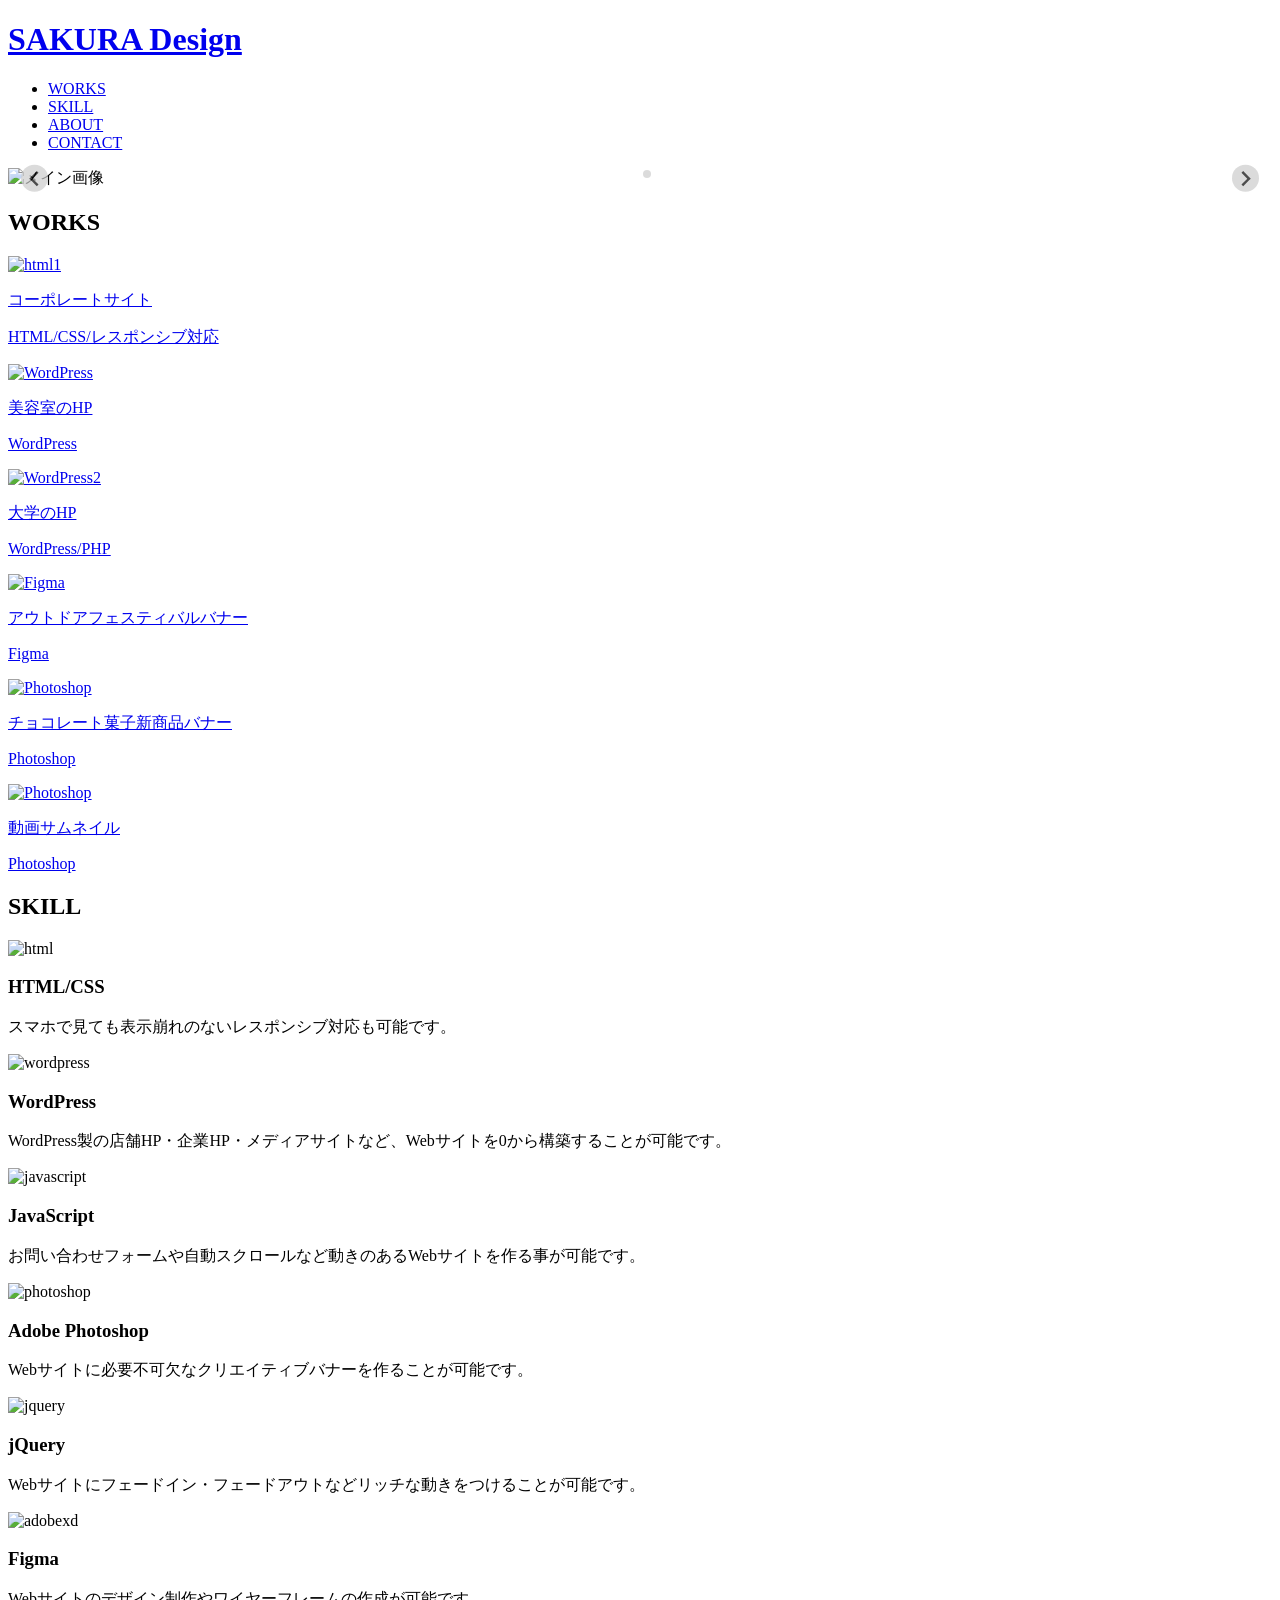
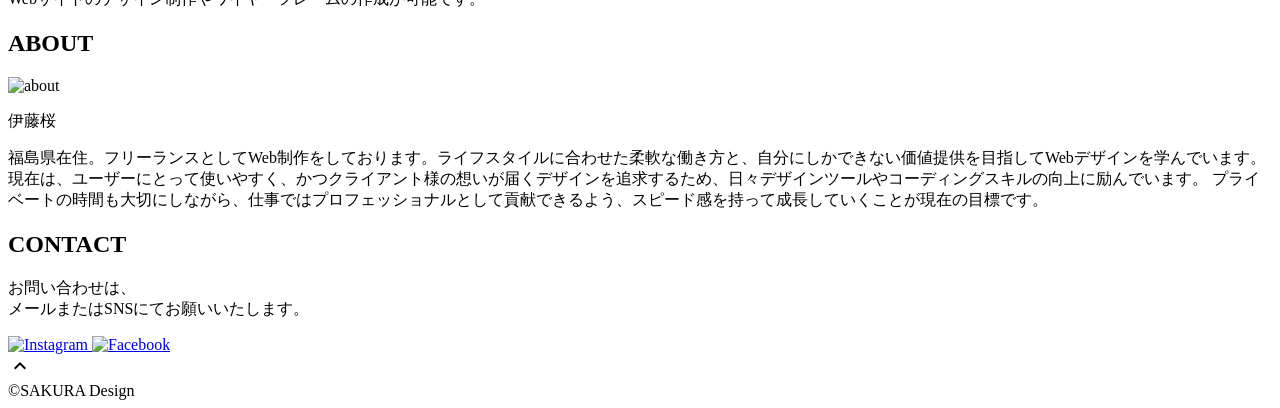
==== index.html @ 7dfc87fe "Add files via upload" ====
<!DOCTYPE html>
<html>
<head>
  <meta charset="utf-8">
  <meta name="viewport" content="width=device-width, initial-scale=1.0, maximum-scale=1.0, minimum-scale=1.0">
  <title>SAKURA ポートフォリオ</title>
  <link rel="preconnect" href="https://fonts.gstatic.com">
  <link href="https://fonts.googleapis.com/css2?family=Montserrat:wght@400;700&display=swap" rel="stylesheet">
  <link href="https://fonts.googleapis.com/css?family=Material+Icons+Outlined" rel="stylesheet">
  <link href="css/ress.css" media="all" rel="stylesheet" type="text/css" />
  <link href="css/style.css" media="all" rel="stylesheet" type="text/css" />
  <link href="
https://cdn.jsdelivr.net/npm/@splidejs/splide@4.1.4/dist/css/splide.min.css
" rel="stylesheet">

</head>

<body>
  <div class="wrapper">
    <!-- header -->
    <header class="header ">
      <div class="container">
        <h1 class="header-logo">
          <a href="#">SAKURA Design</a>
        </h1>
        <nav class="gnav">
          <ul class="gnav-list">
            <li class="gnav-item"><a href="#works">WORKS</a></li>
            <li class="gnav-item"><a href="#skill">SKILL</a></li>
            <li class="gnav-item"><a href="#about">ABOUT</a></li>
            <li class="gnav-item"><a href="#contact">CONTACT</a></li>
          </ul>
        </nav>
      </div>
    </header>
    <!-- /header -->

    <main class="content">

      <!-- mv -->
      <section class="splide" aria-label="基本構造の例">
  <div class="splide__track">
    <ul class="splide__list">
      <li class="splide__slide"><img src="img/Portfolio mv1.png" alt="メイン画像"></li>
      <li class="splide__slide"><img src="img/Portfolio mv2.png" alt="メイン画像"></li>
    </ul>
  </div>
</section>
      <!-- /mv -->

      <!-- works -->
      <section class="works section" id="works">
        <div class="container">
          <h2 class="title">WORKS</h2>
          <div class="works-list">
            <a class="works-item" href="works-1.html">
              <div class="works-img"><img src="img/works/html1.png" alt="html1" /></div>
              <p class="works-name">コーポレートサイト</p>
              <p class="works-info">HTML/CSS/レスポンシブ対応</p>
            </a>
            <a class="works-item" href="works-2.html">
              <div class="works-img"><img src="img/works/wordpress1.png" alt="WordPress" /></div>
              <p class="works-name">美容室のHP</p>
              <p class="works-info">WordPress</p>
            </a>
            <a class="works-item" href="works-3.html">
              <div class="works-img"><img src="img/works/wordpress2.png" alt="WordPress2" /></div>
              <p class="works-name">大学のHP</p>
              <p class="works-info">WordPress/PHP</p>
            </a>
            <a class="works-item" href="works-4.html">
              <div class="works-img"><img src="img/works/figma.png" alt="Figma" /></div>
              <p class="works-name">アウトドアフェスティバルバナー</p>
              <p class="works-info">Figma</p>
            </a>
            <a class="works-item" href="works-5.html">
              <div class="works-img"><img src="img/works/photoshop2.png" alt="Photoshop" /></div>
              <p class="works-name">チョコレート菓子新商品バナー</p>
              <p class="works-info">Photoshop</p>
            </a>
            <a class="works-item" href="works-6.html">
              <div class="works-img"><img src="img/works/photoshop.png" alt="Photoshop" /></div>
              <p class="works-name">動画サムネイル</p>
              <p class="works-info">Photoshop</p>
            </a>
          </div>
        </div>
      </section>
      <!-- /works -->

      <!-- skill -->
      <section class="skill section" id="skill">
        <div class="container">
          <h2 class="title">SKILL</h2>
          <div class="skill-list">
            <div class="skill-item">
              <p class="skill-img"><img src="img/skills/html.png" alt="html"></p>
              <div class="skill-body">
                <h3 class="skill-name">HTML/CSS</h3>
                <p class="skill-text">
                  スマホで見ても表示崩れのないレスポンシブ対応も可能です。</p>
              </div>
            </div>
            <div class="skill-item">
              <p class="skill-img"><img src="img/skills/wordpress.png" alt="wordpress"></p>
              <div class="skill-body">
                <h3 class="skill-name">WordPress</h3>
                <p class="skill-text">
                  WordPress製の店舗HP・企業HP・メディアサイトなど、Webサイトを0から構築することが可能です。</p>
              </div>
            </div>
            <div class="skill-item">
              <p class="skill-img"><img src="img/skills/js.png" alt="javascript"></p>
              <div class="skill-body">
                <h3 class="skill-name">JavaScript</h3>
                <p class="skill-text">
                  お問い合わせフォームや自動スクロールなど動きのあるWebサイトを作る事が可能です。</p>
              </div>
            </div>
            <div class="skill-item">
              <p class="skill-img"><img src="img/skills/photoshop.png" alt="photoshop"></p>
              <div class="skill-body">
                <h3 class="skill-name">Adobe Photoshop</h3>
                <p class="skill-text">
                  Webサイトに必要不可欠なクリエイティブバナーを作ることが可能です。</p>
              </div>
            </div>
            <div class="skill-item">
              <p class="skill-img"><img src="img/skills/jquery.png" alt="jquery"></p>
              <div class="skill-body">
                <h3 class="skill-name">jQuery</h3>
                <p class="skill-text">
                  Webサイトにフェードイン・フェードアウトなどリッチな動きをつけることが可能です。</p>
              </div>
            </div>
            <div class="skill-item">
              <p class="skill-img"><img src="img/skills/xd.png" alt="adobexd"></p>
              <div class="skill-body">
                <h3 class="skill-name">Figma</h3>
                <p class="skill-text">
                  Webサイトのデザイン制作やワイヤーフレームの作成が可能です。</p>
              </div>
            </div>
          </div>
        </div>
      </section>
      <!-- /skill -->

      <!-- about -->
      <section class="about section" id="about">
        <div class="container">
          <h2 class="title">ABOUT</h2>
          <div class="profile">
            <p class="profile-img">
              <img src="img/about.png" alt="about">
            </p>
            <div class="profile-body">
              <p>
                伊藤桜
              </p>
              <p>
                福島県在住。フリーランスとしてWeb制作をしております。ライフスタイルに合わせた柔軟な働き方と、自分にしかできない価値提供を目指してWebデザインを学んでいます。

現在は、ユーザーにとって使いやすく、かつクライアント様の想いが届くデザインを追求するため、日々デザインツールやコーディングスキルの向上に励んでいます。

プライベートの時間も大切にしながら、仕事ではプロフェッショナルとして貢献できるよう、スピード感を持って成長していくことが現在の目標です。
              </p>
              
            </div>
          </div>
        </div>
      </section>
      <!-- /about -->

      <!-- contact -->
      <section class="contact section" id="contact">
        <div class="container">
          <h2 class="title">CONTACT</h2>
          <p class="lead">
            お問い合わせは、<br class="sp-only">メールまたはSNSにてお願いいたします。
          </p>
          <div class="contact-list">
            <a href="http://instagram.com/" target="_blank">
              <img src="img/icon_instagram.gif" alt="Instagram">
            </a>
            <a href="http://facebook.com/" target="_blank">
              <img src="img/icon_facebook.gif" alt="Facebook">
            </a>
          </div>
        </div>
      </section>
      <!-- /contact -->
      <div class="page-top" id="js-page-top">
        <span class="material-icons-outlined">expand_less</span>
      </div>
    </main>

    <!-- footer -->
    <footer class="footer">
      <div class="copyright">&copy;SAKURA Design</div>
    </footer>
    <!-- /footer -->

  </div>
  <script type='text/javascript' src="js/script.js"></script>
  <script src="https://ajax.googleapis.com/ajax/libs/jquery/3.6.0/jquery.min.js"></script>
  <script src="
https://cdn.jsdelivr.net/npm/@splidejs/splide@4.1.4/dist/js/splide.min.js
"></script>
<script>
  var splide = new Splide('.splide', {
    type: 'loop',
    autoplay: true,
    interval: 10000,
    perPage: 1,
    pauseOnHover: false,
  });
  splide.mount();
</script> 
</body>
</html>
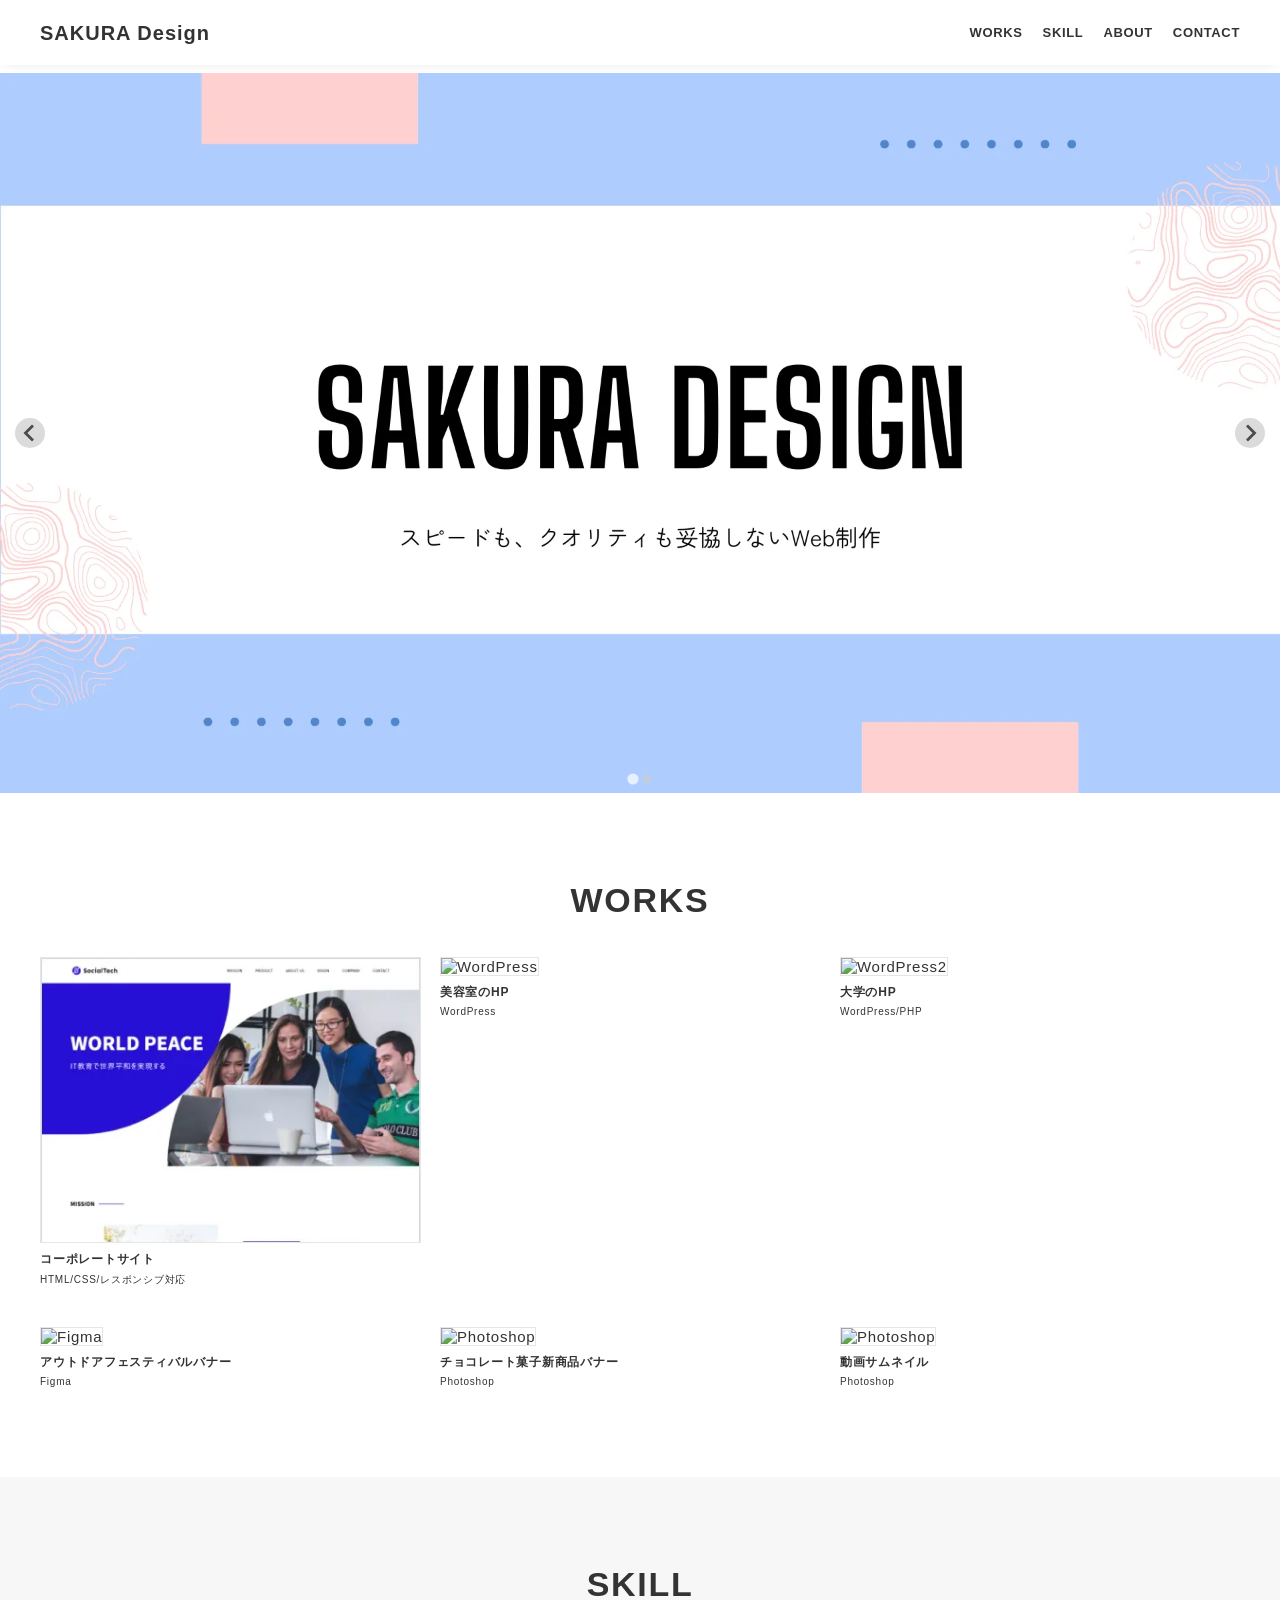
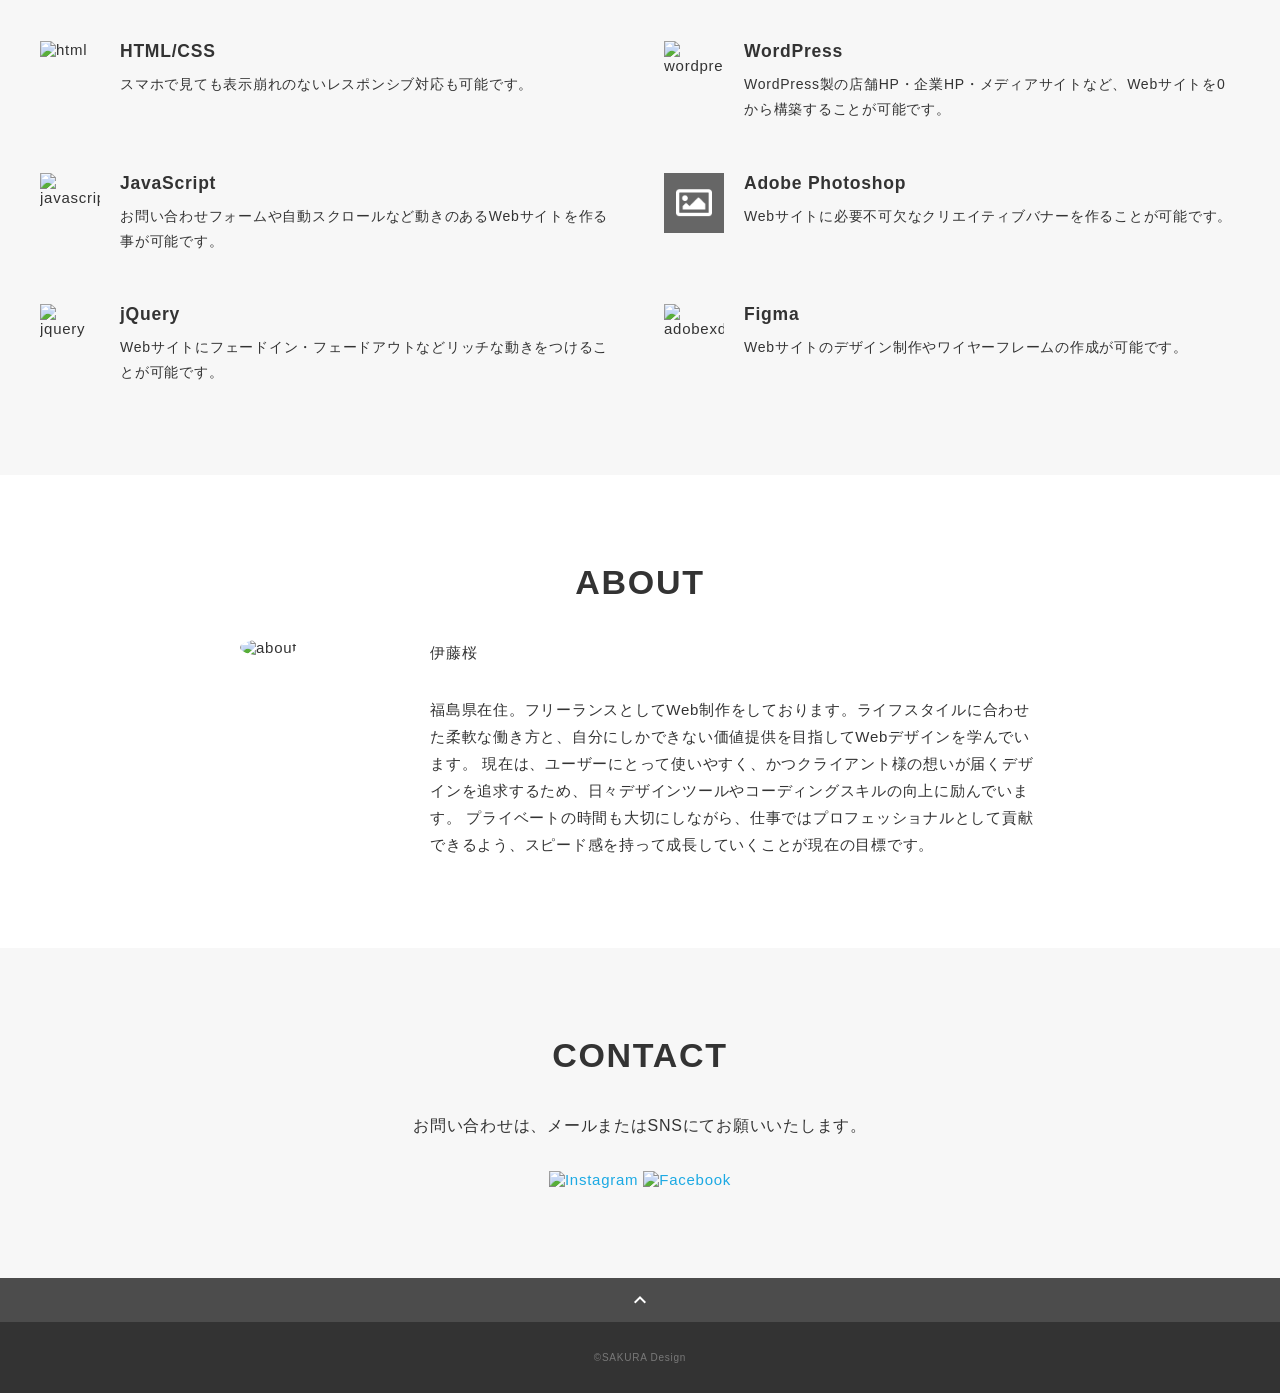
==== commit fe38ce63: "Add files via upload" ====
--- a/index.html
+++ b/index.html
@@ -41,8 +41,8 @@
       <section class="splide" aria-label="基本構造の例">
   <div class="splide__track">
     <ul class="splide__list">
-      <li class="splide__slide"><img src="img/Portfolio mv1.png" alt="メイン画像"></li>
-      <li class="splide__slide"><img src="img/Portfolio mv2.png" alt="メイン画像"></li>
+      <li class="splide__slide"><img src="img/Portfolio mv1.webp" alt="メイン画像"></li>
+      <li class="splide__slide"><img src="img/Portfolio mv2.webp" alt="メイン画像"></li>
     </ul>
   </div>
 </section>
@@ -54,12 +54,12 @@
           <h2 class="title">WORKS</h2>
           <div class="works-list">
             <a class="works-item" href="works-1.html">
-              <div class="works-img"><img src="img/works/html1.png" alt="html1" /></div>
+              <div class="works-img"><img src="img/works/html1.webp" alt="html1" /></div>
               <p class="works-name">コーポレートサイト</p>
               <p class="works-info">HTML/CSS/レスポンシブ対応</p>
             </a>
             <a class="works-item" href="works-2.html">
-              <div class="works-img"><img src="img/works/wordpress1.png" alt="WordPress" /></div>
+              <div class="works-img"><img src="img/works/wordpress1." alt="WordPress" /></div>
               <p class="works-name">美容室のHP</p>
               <p class="works-info">WordPress</p>
             </a>
--- a/css/ress.css
+++ b/css/ress.css
@@ -0,0 +1,283 @@
+/*!
+ * ress.css • v3.0.1
+ * MIT License
+ * github.com/filipelinhares/ress
+ */
+
+/* # =================================================================
+   # Global selectors
+   # ================================================================= */
+
+html {
+  box-sizing: border-box;
+  word-break: normal;
+  -moz-tab-size: 4;
+  tab-size: 4;
+
+  -webkit-text-size-adjust: 100%; /* Prevent adjustments of font size after orientation changes in iOS */
+}
+
+*,
+::before,
+::after {
+  box-sizing: inherit;
+  background-repeat: no-repeat; /* Set `background-repeat: no-repeat` to all elements and pseudo elements */
+}
+
+::before,
+::after {
+  vertical-align: inherit;
+  text-decoration: inherit; /* Inherit text-decoration and vertical align to ::before and ::after pseudo elements */
+}
+
+* {
+  margin: 0;
+  padding: 0; /* Reset `padding` and `margin` of all elements */
+}
+
+/* # =================================================================
+   # General elements
+   # ================================================================= */
+
+hr {
+  overflow: visible; /* Show the overflow in Edge and IE */
+  height: 0; /* Add the correct box sizing in Firefox */
+}
+
+details,
+main {
+  display: block; /* Render the `main` element consistently in IE. */
+}
+
+summary {
+  display: list-item; /* Add the correct display in all browsers */
+}
+
+small {
+  font-size: 80%; /* Set font-size to 80% in `small` elements */
+}
+
+[hidden] {
+  display: none; /* Add the correct display in IE */
+}
+
+abbr[title] {
+  /* Add the correct text decoration in Chrome, Edge, IE, Opera, and Safari */
+  text-decoration: underline;
+  text-decoration: underline dotted;
+  border-bottom: none; /* Remove the bottom border in Chrome 57 */
+}
+
+a {
+  background-color: transparent; /* Remove the gray background on active links in IE 10 */
+}
+
+a:active,
+a:hover {
+  outline-width: 0; /* Remove the outline when hovering in all browsers */
+}
+
+code,
+kbd,
+pre,
+samp {
+  font-family: monospace, monospace; /* Specify the font family of code elements */
+}
+
+pre {
+  font-size: 1em; /* Correct the odd `em` font sizing in all browsers */
+}
+
+b,
+strong {
+  font-weight: bolder; /* Add the correct font weight in Chrome, Edge, and Safari */
+}
+
+/* https://gist.github.com/unruthless/413930 */
+sub,
+sup {
+  position: relative;
+  font-size: 75%;
+  line-height: 0;
+  vertical-align: baseline;
+}
+
+sub {
+  bottom: -.25em;
+}
+
+sup {
+  top: -.5em;
+}
+
+/* # =================================================================
+   # Forms
+   # ================================================================= */
+
+input {
+  border-radius: 0;
+}
+
+/* Replace pointer cursor in disabled elements */
+[disabled] {
+  cursor: default;
+}
+
+[type="number"]::-webkit-container-spin-button,
+[type="number"]::-webkit-outer-spin-button {
+  height: auto; /* Correct the cursor style of increment and decrement buttons in Chrome */
+}
+
+[type="search"] {
+  outline-offset: -2px; /* Correct the outline style in Safari */
+
+  -webkit-appearance: textfield; /* Correct the odd appearance in Chrome and Safari */
+}
+
+[type="search"]::-webkit-search-decoration {
+  -webkit-appearance: none; /* Remove the container padding in Chrome and Safari on macOS */
+}
+
+textarea {
+  overflow: auto; /* Internet Explorer 11+ */
+  resize: vertical; /* Specify textarea resizability */
+}
+
+button,
+input,
+optgroup,
+select,
+textarea {
+  font: inherit; /* Specify font inheritance of form elements */
+}
+
+optgroup {
+  font-weight: bold; /* Restore the font weight unset by the previous rule */
+}
+
+button {
+  overflow: visible; /* Address `overflow` set to `hidden` in IE 8/9/10/11 */
+}
+
+button,
+select {
+  text-transform: none; /* Firefox 40+, Internet Explorer 11- */
+}
+
+/* Apply cursor pointer to button elements */
+button,
+[type="button"],
+[type="reset"],
+[type="submit"],
+[role="button"] {
+  cursor: pointer;
+  color: inherit;
+}
+
+/* Remove container padding and border in Firefox 4+ */
+button::-moz-focus-container,
+[type="button"]::-moz-focus-container,
+[type="reset"]::-moz-focus-container,
+[type="submit"]::-moz-focus-container {
+  padding: 0;
+  border-style: none;
+}
+
+/* Replace focus style removed in the border reset above */
+button:-moz-focusring,
+[type="button"]::-moz-focus-container,
+[type="reset"]::-moz-focus-container,
+[type="submit"]::-moz-focus-container {
+  outline: 1px dotted ButtonText;
+}
+
+button,
+html [type="button"],
+/* Prevent a WebKit bug where (2) destroys native `audio` and `video`controls in Android 4 */
+[type="reset"],
+[type="submit"] {
+  -webkit-appearance: button; /* Correct the inability to style clickable types in iOS */
+}
+
+/* Remove the default button styling in all browsers */
+button,
+input,
+select,
+textarea {
+  border-style: none;
+  background-color: transparent;
+}
+
+/* Style select like a standard input */
+select {
+  -webkit-appearance: none; /* Chrome 41+ */
+  -moz-appearance: none; /* Firefox 36+ */
+}
+
+select::-ms-expand {
+  display: none; /* Internet Explorer 11+ */
+}
+
+select::-ms-value {
+  color: currentColor; /* Internet Explorer 11+ */
+}
+
+legend {
+  display: table; /* Correct the text wrapping in Edge and IE */
+  max-width: 100%; /* Correct the text wrapping in Edge and IE */
+  max-width: 100%; /* Correct the text wrapping in Edge 18- and IE */
+  white-space: normal; /* Correct the text wrapping in Edge and IE */
+  color: inherit; /* Correct the color inheritance from `fieldset` elements in IE */
+  border: 0; /* Correct `color` not being inherited in IE 8/9/10/11 */
+}
+
+::-webkit-file-upload-button {
+  font: inherit; /* Change font properties to `inherit` in Chrome and Safari */
+  color: inherit;
+  /* Correct the inability to style clickable types in iOS and Safari */
+
+  -webkit-appearance: button;
+}
+
+/* # =================================================================
+   # Specify media element style
+   # ================================================================= */
+
+img {
+  border-style: none; /* Remove border when inside `a` element in IE 8/9/10 */
+}
+
+/* Add the correct vertical alignment in Chrome, Firefox, and Opera */
+progress {
+  vertical-align: baseline;
+}
+
+/* # =================================================================
+   # Accessibility
+   # ================================================================= */
+
+/* Hide content from screens but not screenreaders */
+@media screen {
+  [hidden~="screen"] {
+    display: inherit;
+  }
+  [hidden~="screen"]:not(:active):not(:focus):not(:target) {
+    position: absolute !important;
+    clip: rect(0 0 0 0) !important;
+  }
+}
+
+/* Specify the progress cursor of updating elements */
+[aria-busy="true"] {
+  cursor: progress;
+}
+
+/* Specify the pointer cursor of trigger elements */
+[aria-controls] {
+  cursor: pointer;
+}
+
+/* Specify the unstyled cursor of disabled, not-editable, or otherwise inoperable elements */
+[aria-disabled] {
+  cursor: default;
+}
--- a/css/style.css
+++ b/css/style.css
@@ -0,0 +1,528 @@
+body {
+  font-family: "Montserrat","Helvetica Neue",Arial,"Hiragino Kaku Gothic ProN","Hiragino Sans",Meiryo,sans-serif;
+  font-size: 15px;
+  letter-spacing: .05em;
+  color: #333;
+}
+
+a {
+  transition: opacity .3s;
+  text-decoration: none;
+  color: #1ca9e3;
+}
+
+img {
+  max-width: 100%;
+  height: auto;
+  vertical-align: bottom;
+  border-style: none;
+}
+
+
+
+.pc-only {
+  display: block;
+}
+
+.sp-only {
+  display: none;
+}
+
+/*--------------------------------
+ レイアウト
+---------------------------------*/
+.wrapper {
+  padding-top: 73px;
+}
+
+.section {
+  padding: 90px 0;
+}
+
+.section:nth-of-type(odd) {
+  background-color: #f7f7f7;
+}
+
+.container {
+  max-width: 1340px;
+  margin: 0 auto;
+  padding: 0 40px;
+}
+
+/*--------------------------------
+ 見出し
+---------------------------------*/
+.title {
+  font-size: 34px;
+  font-weight: bold;
+  line-height: 1;
+  margin-bottom: 40px;
+  text-align: center;
+  letter-spacing: .05em;
+  color: #333;
+}
+
+.lead {
+  font-size: 16px;
+  line-height: 1.8;
+  margin-bottom: 30px;
+}
+
+/*--------------------------------
+ヘッダー
+---------------------------------*/
+.header {
+  position: fixed;
+  top: 0;
+  z-index: 1;
+  width: 100%;
+  background-color: #fff;
+  box-shadow: 0 5px 10px -6px rgba(0,0,0,.1);
+}
+
+.header .container {
+  display: flex;
+  align-items: center;
+  justify-content: space-between;
+  padding: 20px 40px;
+}
+
+.header-logo {
+  font-size: 20px;
+  font-weight: bold;
+  line-height: 1.2;
+  margin-right: 20px;
+  letter-spacing: .05em;
+}
+
+.header-logo a {
+  color: #333;
+}
+
+.gnav-list {
+  display: flex;
+  justify-content: space-between;
+  list-style: none;
+}
+
+.gnav-item:not(:last-child) {
+  margin-right: 20px;
+}
+
+.gnav-item a {
+  position: relative;
+  font-size: 13px;
+  font-weight: bold;
+  display: inline-block;
+  padding: 5px 0;
+  transition: .3s;
+  letter-spacing: .05em;
+  color: #333;
+}
+.gnav-item a:after {
+  position: absolute;
+  bottom: 0;
+  left: 50%;
+  width: 0;
+  height: 3px;
+  content: "";
+  transition: .3s;
+  -webkit-transform: translateX(-50%);
+  transform: translateX(-50%);
+  background-color: #333;
+}
+
+.gnav-item a:hover:after {
+  width: 100%;
+}
+
+/*--------------------------------
+ メインビジュアル
+---------------------------------*/
+.splide__slide img {
+  width: 100%;
+}
+
+/*--------------------------------
+ Works
+---------------------------------*/
+.works-list {
+  display: flex;
+  flex-wrap: wrap;
+  margin-bottom: -40px;
+}
+
+.works-item {
+  width: 31.74603%;
+  margin-right: 1.58730%;
+  margin-bottom: 40px;
+  color: #333;
+}
+
+.works-item:hover {
+  opacity: .9;
+}
+
+.works-item:nth-of-type(3n) {
+  margin-right: 0;
+}
+
+.works-img img {
+  border: 1px solid #e6e6e6;
+}
+
+.works-name {
+  font-size: 12px;
+  font-weight: bold;
+  margin-top: 8px;
+}
+
+.works-info {
+  font-size: 10px;
+  margin-top: 5px;
+}
+
+/*--------------------------------
+ Skill
+---------------------------------*/
+.skill-list {
+  display: flex;
+  flex-wrap: wrap;
+  justify-content: space-between;
+  margin-bottom: -50px;
+}
+
+.skill-item {
+  display: flex;
+  align-items: flex-start;
+  justify-content: space-between;
+  width: 48%;
+  margin-bottom: 50px;
+}
+
+.skill-img {
+  width: 60px;
+  height: auto;
+  margin-right: 20px;
+}
+
+.skill-body {
+  flex: 1;
+}
+
+.skill-name {
+  margin-bottom: 10px;
+}
+
+.skill-text {
+  font-size: 14px;
+  line-height: 1.8;
+}
+
+/*--------------------------------
+ About
+---------------------------------*/
+.profile {
+  display: flex;
+  flex-wrap: wrap;
+  max-width: 800px;
+  margin: 0 auto;
+}
+.profile-img {
+  width: 20%;
+  margin-right: 30px;
+  border-radius: 50%;
+}
+.profile-img img {
+  border-radius: 50%;
+}
+.profile-body {
+  flex: 1;
+}
+
+.profile-body p {
+  font-size: 15px;
+  line-height: 1.8;
+}
+
+.profile-body p:not(:last-child) {
+  margin-bottom: 30px;
+}
+
+/*--------------------------------
+ Contact
+---------------------------------*/
+.contact {
+  text-align: center;
+}
+
+.contact-item:not(:last-child) {
+  margin-right: 10px;
+}
+
+.contact-text {
+  margin-top: 10px;
+}
+/*--------------------------------
+ ページトップ
+---------------------------------*/
+.page-top {
+  font-weight: bold;
+  padding: 10px;
+  cursor: pointer;
+  text-align: center;
+  background-color: #4c4c4c;
+}
+
+.page-top .material-icons-outlined {
+  vertical-align: bottom;
+  color: #fff;
+}
+
+/*--------------------------------
+ フッター
+---------------------------------*/
+.footer {
+  padding: 30px;
+  background-color: #333;
+}
+
+.copyright {
+  font-size: 10px;
+  text-align: center;
+  color: #797979;
+}
+
+/*--------------------------------
+ 下層：Worksページ
+---------------------------------*/
+.article {
+  padding: 80px 0;
+}
+
+.article-container {
+  max-width: 1040px;
+  margin: 0 auto;
+  padding: 0 20px;
+}
+
+.article-title {
+  margin-bottom: 30px;
+  text-align: center;
+}
+
+.article-body {
+  max-width: 720px;
+  margin: 0 auto;
+  margin-bottom: 80px;
+}
+
+.article-body h3 {
+  position: relative;
+  font-size: 18px;
+  margin-bottom: 5px;
+  padding-left: 1em;
+}
+
+.article-body img {
+  width: 100%;
+  height: auto;
+}
+
+.article-body h3:not(:first-child) {
+  margin-top: 50px;
+}
+
+.article-body h3::before {
+  position: absolute;
+  top: 0;
+  left: 0;
+  width: 4px;
+  height: 100%;
+  content: "";
+  border-radius: 3px;
+  background-color: #333;
+}
+
+.article-body p {
+  font-size: 15px;
+  line-height: 1.8;
+  margin-bottom: 30px;
+}
+
+.home-link {
+  text-align: center;
+}
+
+/*media Queries 767
+----------------------------------------------------*/
+@media screen and (max-width: 767px) {
+  body {
+    font-size: 14px;
+  }
+
+  .pc-only {
+    display: none;
+  }
+
+  .sp-only {
+    display: block;
+  }
+
+  /* 見出し */
+  .title {
+    font-size: 26px;
+    margin-bottom: 20px;
+  }
+
+  .lead {
+    font-size: 14px;
+    line-height: 1.7;
+    margin-bottom: 20px;
+  }
+
+  /* レイアウト */
+  .wrapper {
+    padding-top: 57px;
+  }
+
+  .section {
+    padding: 60px 0;
+  }
+
+  .container {
+    padding: 0 20px;
+  }
+
+  /* ヘッダー */
+  .header .container {
+    padding: 15px;
+  }
+
+  .header-logo {
+    font-size: 15px;
+    margin-right: 15px;
+  }
+
+  .gnav-item:not(:last-child) {
+    margin-right: 10px;
+  }
+
+  .gnav-item a {
+    font-size: 10px;
+  }
+
+  .gnav-item a:after {
+    display: none;
+  }
+
+  /*  メインビジュアル */
+  .mv {
+    height: 40vh;
+  }
+
+  .mv-container {
+    padding: 0 20px;
+  }
+
+  .mv-title {
+    font-size: 30px;
+  }
+  .mv-subtitle {
+    font-size: 16px;
+    margin-bottom: 20px;
+  }
+
+  .mv-text {
+    top: 75%;
+    font-size: 14px;
+    line-height: 1.7;
+  }
+
+  /* Works */
+  .works-name {
+    font-size: 12px;
+  }
+
+  .works-info {
+    margin-top: 3px;
+  }
+
+  .works-list {
+    justify-content: space-between;
+  }
+
+  .works-item {
+    flex: 0 0 48%;
+    margin-right: 0;
+    margin-bottom: 30px;
+  }
+
+  /* Skill */
+  .skill-list {
+    display: block;
+    margin-bottom: 0;
+  }
+
+  .skill-item {
+    width: 100%;
+    margin-bottom: 35px;
+  }
+
+  .skill-item:last-child {
+    margin-bottom: 0;
+  }
+
+  .skill-name {
+    margin-bottom: 5px;
+  }
+
+  .skill-text {
+    font-size: 13px;
+    line-height: 1.7;
+  }
+
+  /* About */
+  .profile {
+    display: block;
+  }
+  .profile-img {
+    width: 150px;
+    margin: 0 auto;
+    margin-bottom: 25px;
+  }
+
+  .profile-body p {
+    font-size: 14px;
+    line-height: 1.7;
+  }
+
+  .profile-body p:not(:last-child) {
+    margin-bottom: 20px;
+  }
+
+  /* フッター */
+  .footer {
+    padding: 20px;
+  }
+
+  /* 下層ページ */
+  .article {
+    padding: 50px 0;
+  }
+
+  .article-body h3 {
+    font-size: 16px;
+    padding-left: .8em;
+  }
+
+  .article-body h3:not(:first-child) {
+    margin-top: 30px;
+  }
+
+  .article-body p {
+    font-size: 14px;
+    line-height: 1.7;
+    margin-bottom: 20px;
+  }
+}
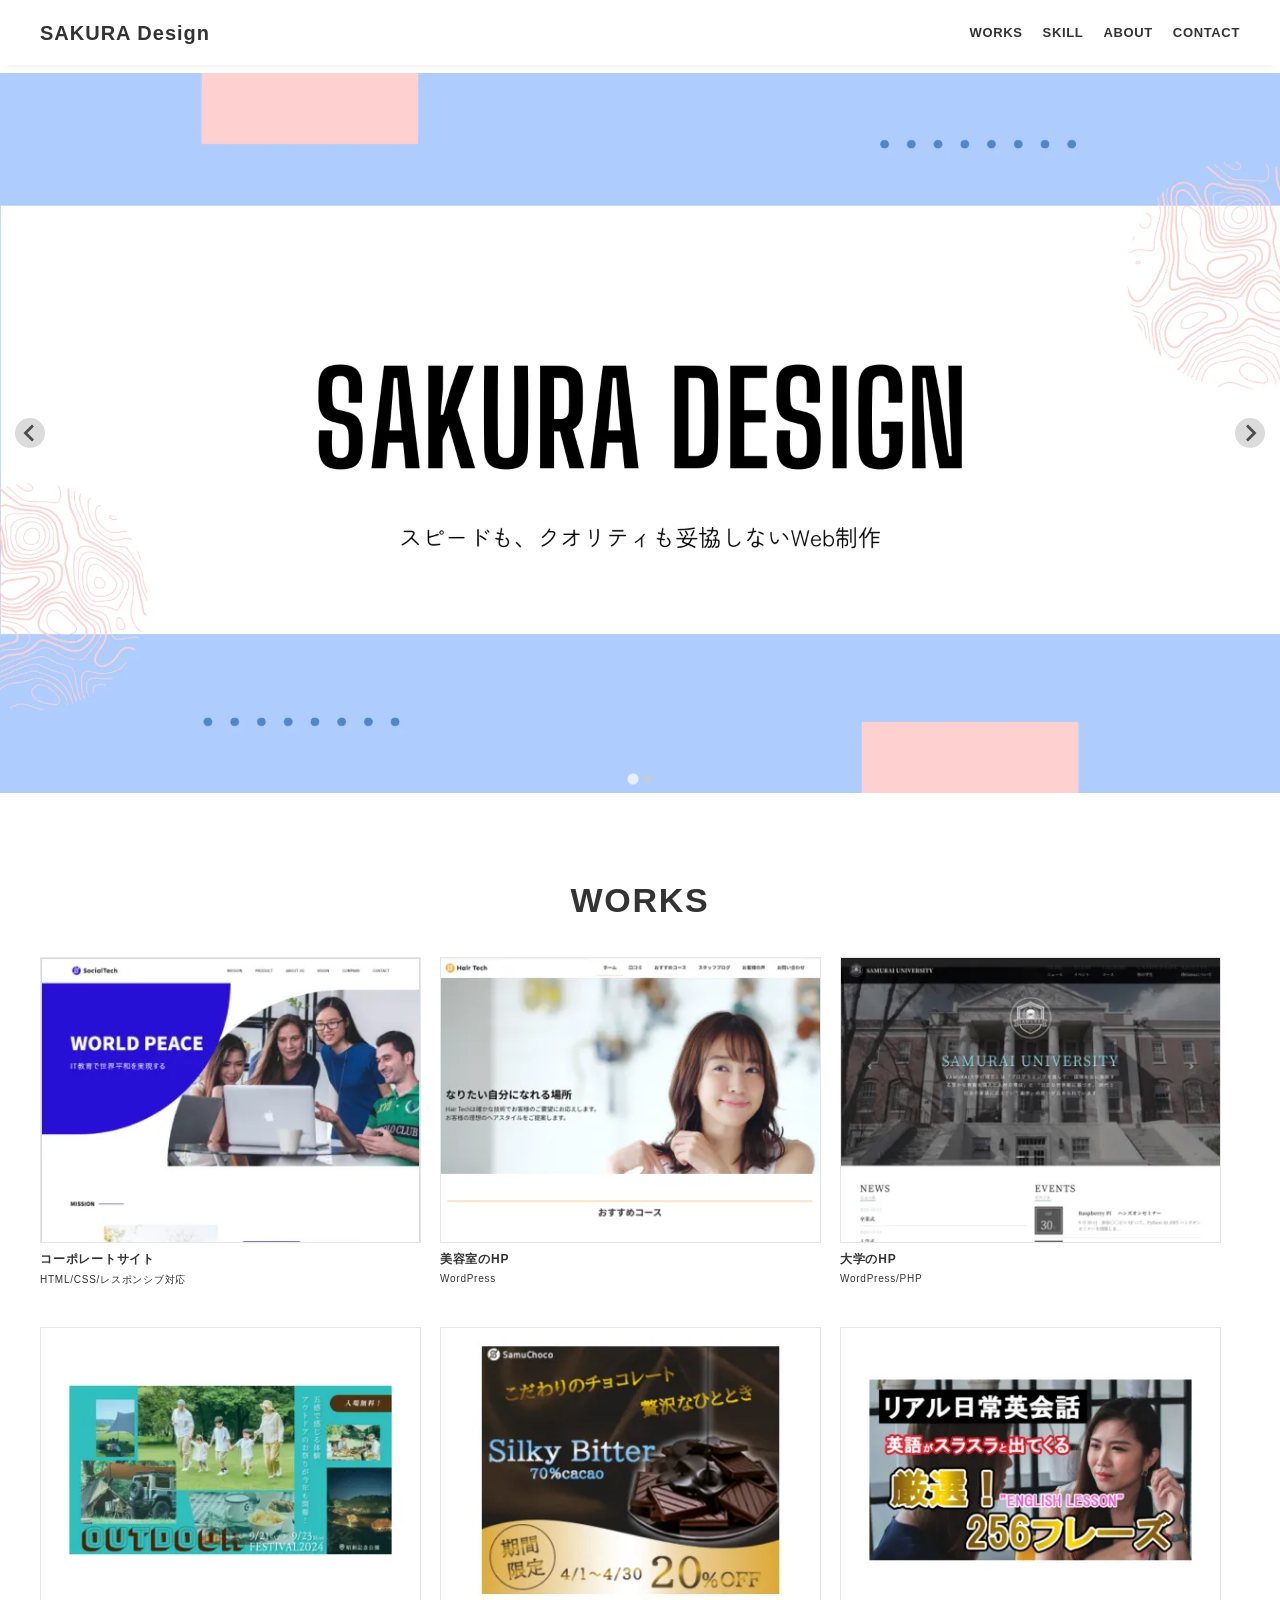
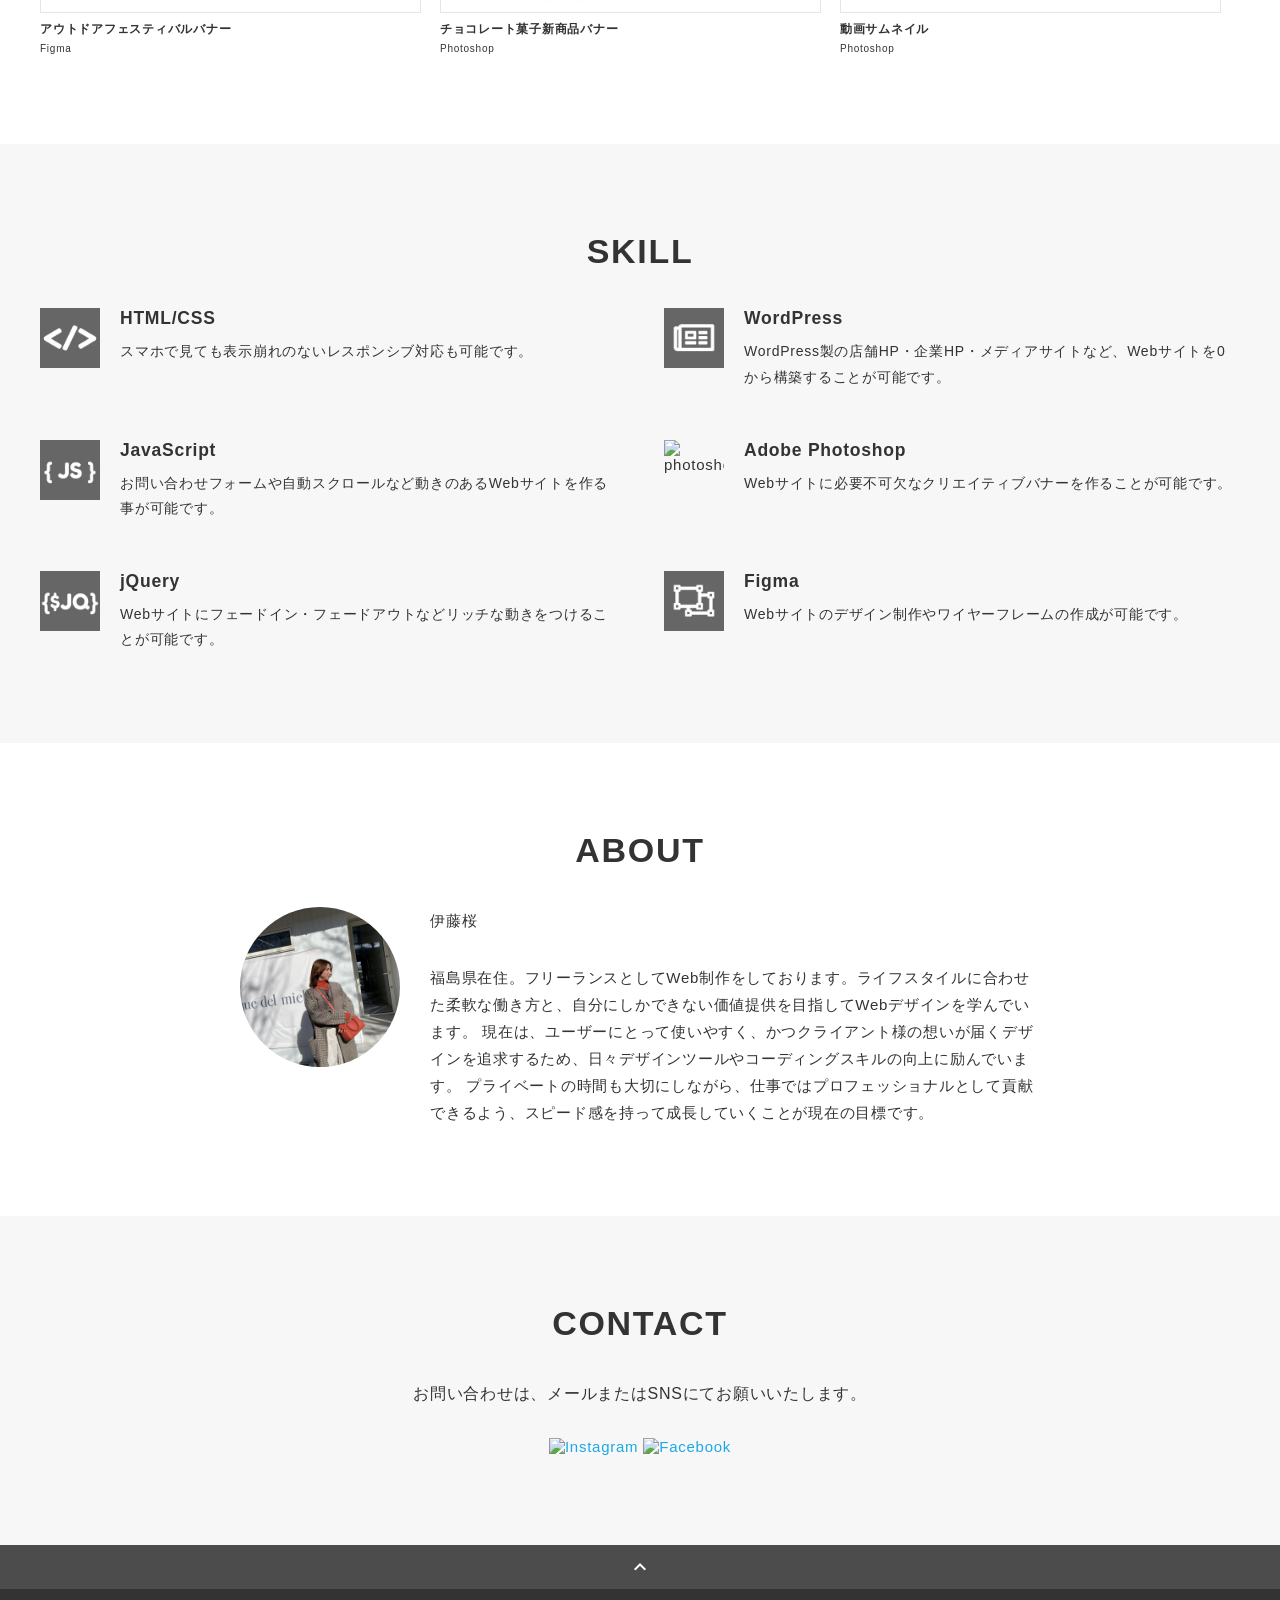
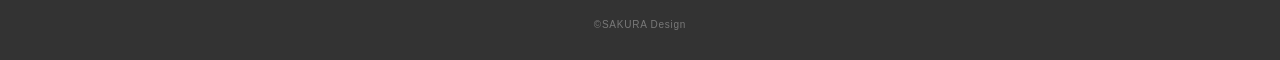
==== commit ef1b5d34: "Add files via upload" ====
--- a/index.html
+++ b/index.html
@@ -59,27 +59,27 @@
               <p class="works-info">HTML/CSS/レスポンシブ対応</p>
             </a>
             <a class="works-item" href="works-2.html">
-              <div class="works-img"><img src="img/works/wordpress1." alt="WordPress" /></div>
+              <div class="works-img"><img src="img/works/wordpress1.webp" alt="WordPress" /></div>
               <p class="works-name">美容室のHP</p>
               <p class="works-info">WordPress</p>
             </a>
             <a class="works-item" href="works-3.html">
-              <div class="works-img"><img src="img/works/wordpress2.png" alt="WordPress2" /></div>
+              <div class="works-img"><img src="img/works/wordpress2.webp" alt="WordPress2" /></div>
               <p class="works-name">大学のHP</p>
               <p class="works-info">WordPress/PHP</p>
             </a>
             <a class="works-item" href="works-4.html">
-              <div class="works-img"><img src="img/works/figma.png" alt="Figma" /></div>
+              <div class="works-img"><img src="img/works/figma.webp" alt="Figma" /></div>
               <p class="works-name">アウトドアフェスティバルバナー</p>
               <p class="works-info">Figma</p>
             </a>
             <a class="works-item" href="works-5.html">
-              <div class="works-img"><img src="img/works/photoshop2.png" alt="Photoshop" /></div>
+              <div class="works-img"><img src="img/works/photoshop2.webp" alt="Photoshop" /></div>
               <p class="works-name">チョコレート菓子新商品バナー</p>
               <p class="works-info">Photoshop</p>
             </a>
             <a class="works-item" href="works-6.html">
-              <div class="works-img"><img src="img/works/photoshop.png" alt="Photoshop" /></div>
+              <div class="works-img"><img src="img/works/photoshop.webp" alt="Photoshop" /></div>
               <p class="works-name">動画サムネイル</p>
               <p class="works-info">Photoshop</p>
             </a>
@@ -94,7 +94,7 @@
           <h2 class="title">SKILL</h2>
           <div class="skill-list">
             <div class="skill-item">
-              <p class="skill-img"><img src="img/skills/html.png" alt="html"></p>
+              <p class="skill-img"><img src="img/skills/html.webp" alt="html"></p>
               <div class="skill-body">
                 <h3 class="skill-name">HTML/CSS</h3>
                 <p class="skill-text">
@@ -102,7 +102,7 @@
               </div>
             </div>
             <div class="skill-item">
-              <p class="skill-img"><img src="img/skills/wordpress.png" alt="wordpress"></p>
+              <p class="skill-img"><img src="img/skills/wordpress.webp" alt="wordpress"></p>
               <div class="skill-body">
                 <h3 class="skill-name">WordPress</h3>
                 <p class="skill-text">
@@ -110,7 +110,7 @@
               </div>
             </div>
             <div class="skill-item">
-              <p class="skill-img"><img src="img/skills/js.png" alt="javascript"></p>
+              <p class="skill-img"><img src="img/skills/js.webp" alt="javascript"></p>
               <div class="skill-body">
                 <h3 class="skill-name">JavaScript</h3>
                 <p class="skill-text">
@@ -118,7 +118,7 @@
               </div>
             </div>
             <div class="skill-item">
-              <p class="skill-img"><img src="img/skills/photoshop.png" alt="photoshop"></p>
+              <p class="skill-img"><img src="img/skills/photoshop.webp" alt="photoshop"></p>
               <div class="skill-body">
                 <h3 class="skill-name">Adobe Photoshop</h3>
                 <p class="skill-text">
@@ -126,7 +126,7 @@
               </div>
             </div>
             <div class="skill-item">
-              <p class="skill-img"><img src="img/skills/jquery.png" alt="jquery"></p>
+              <p class="skill-img"><img src="img/skills/jquery.webp" alt="jquery"></p>
               <div class="skill-body">
                 <h3 class="skill-name">jQuery</h3>
                 <p class="skill-text">
@@ -134,7 +134,7 @@
               </div>
             </div>
             <div class="skill-item">
-              <p class="skill-img"><img src="img/skills/xd.png" alt="adobexd"></p>
+              <p class="skill-img"><img src="img/skills/xd.webp" alt="adobexd"></p>
               <div class="skill-body">
                 <h3 class="skill-name">Figma</h3>
                 <p class="skill-text">
@@ -152,7 +152,7 @@
           <h2 class="title">ABOUT</h2>
           <div class="profile">
             <p class="profile-img">
-              <img src="img/about.png" alt="about">
+              <img src="img/about.webp" alt="about">
             </p>
             <div class="profile-body">
               <p>
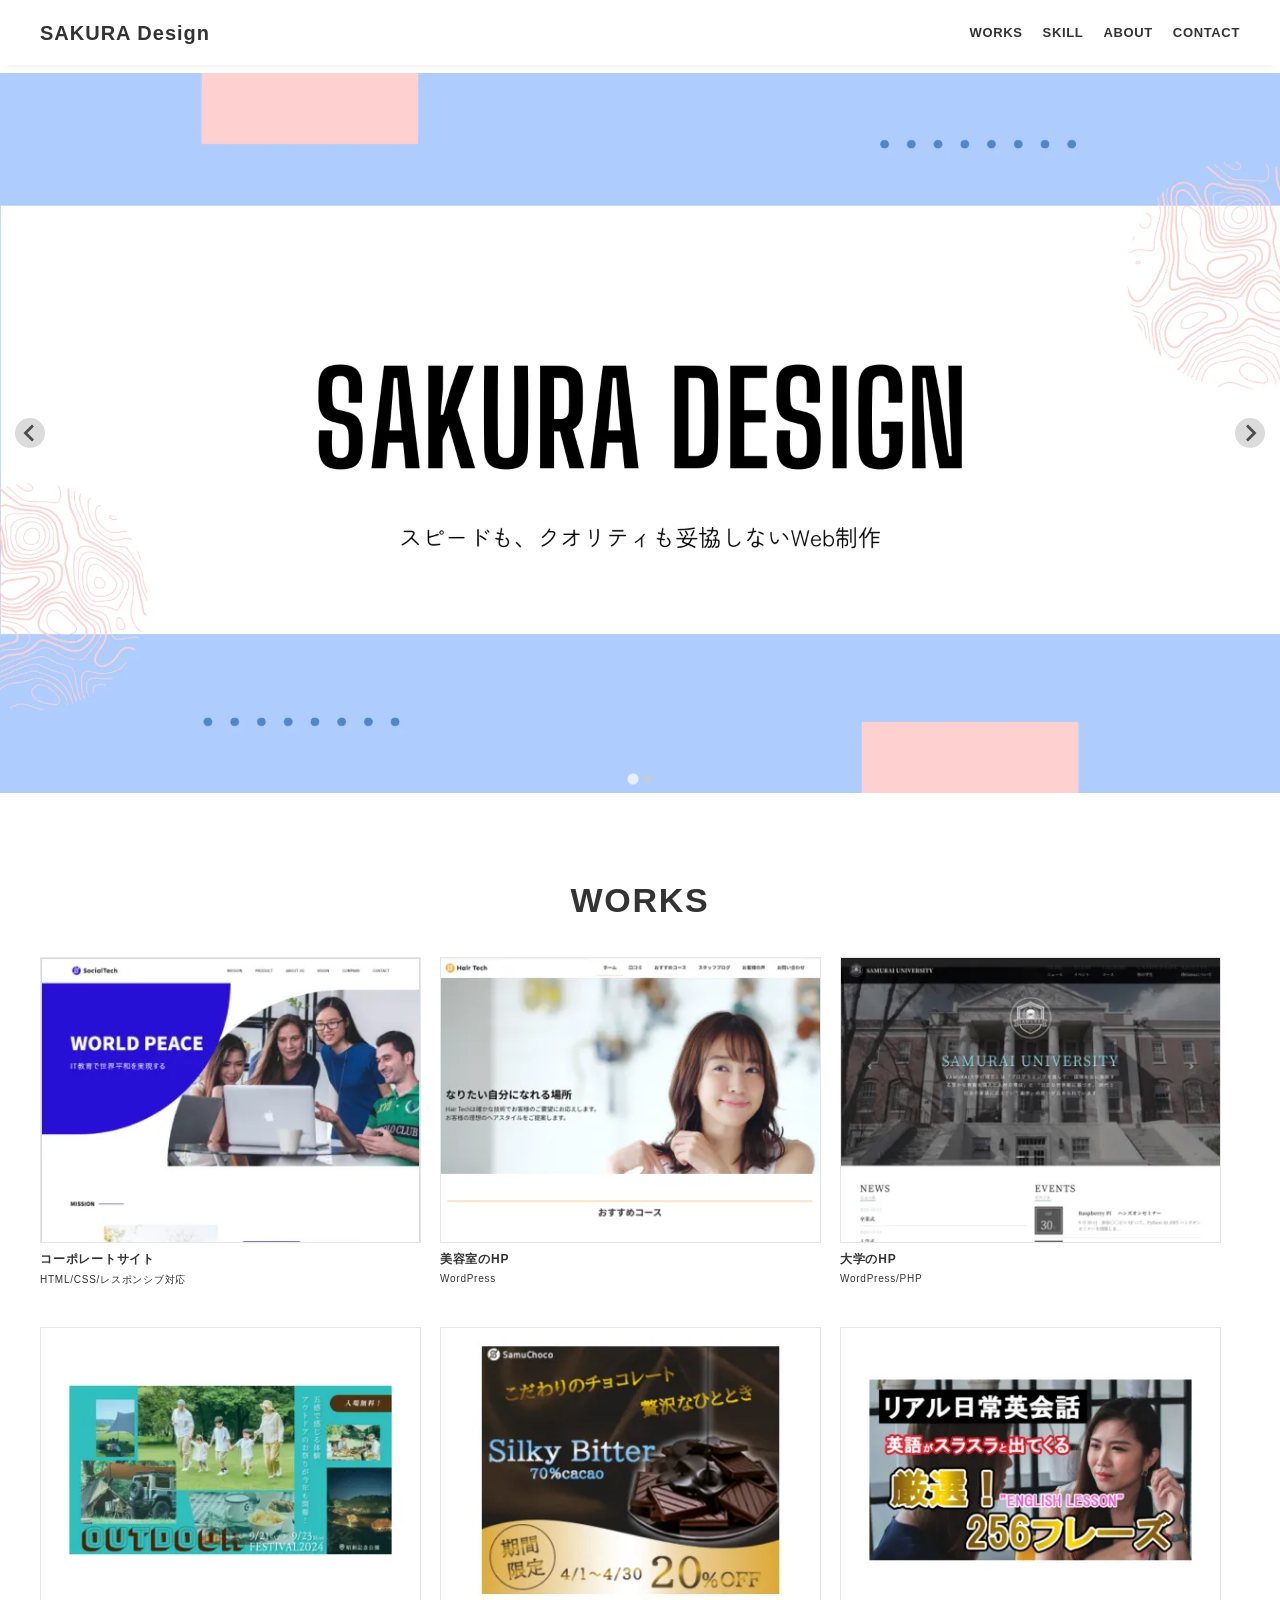
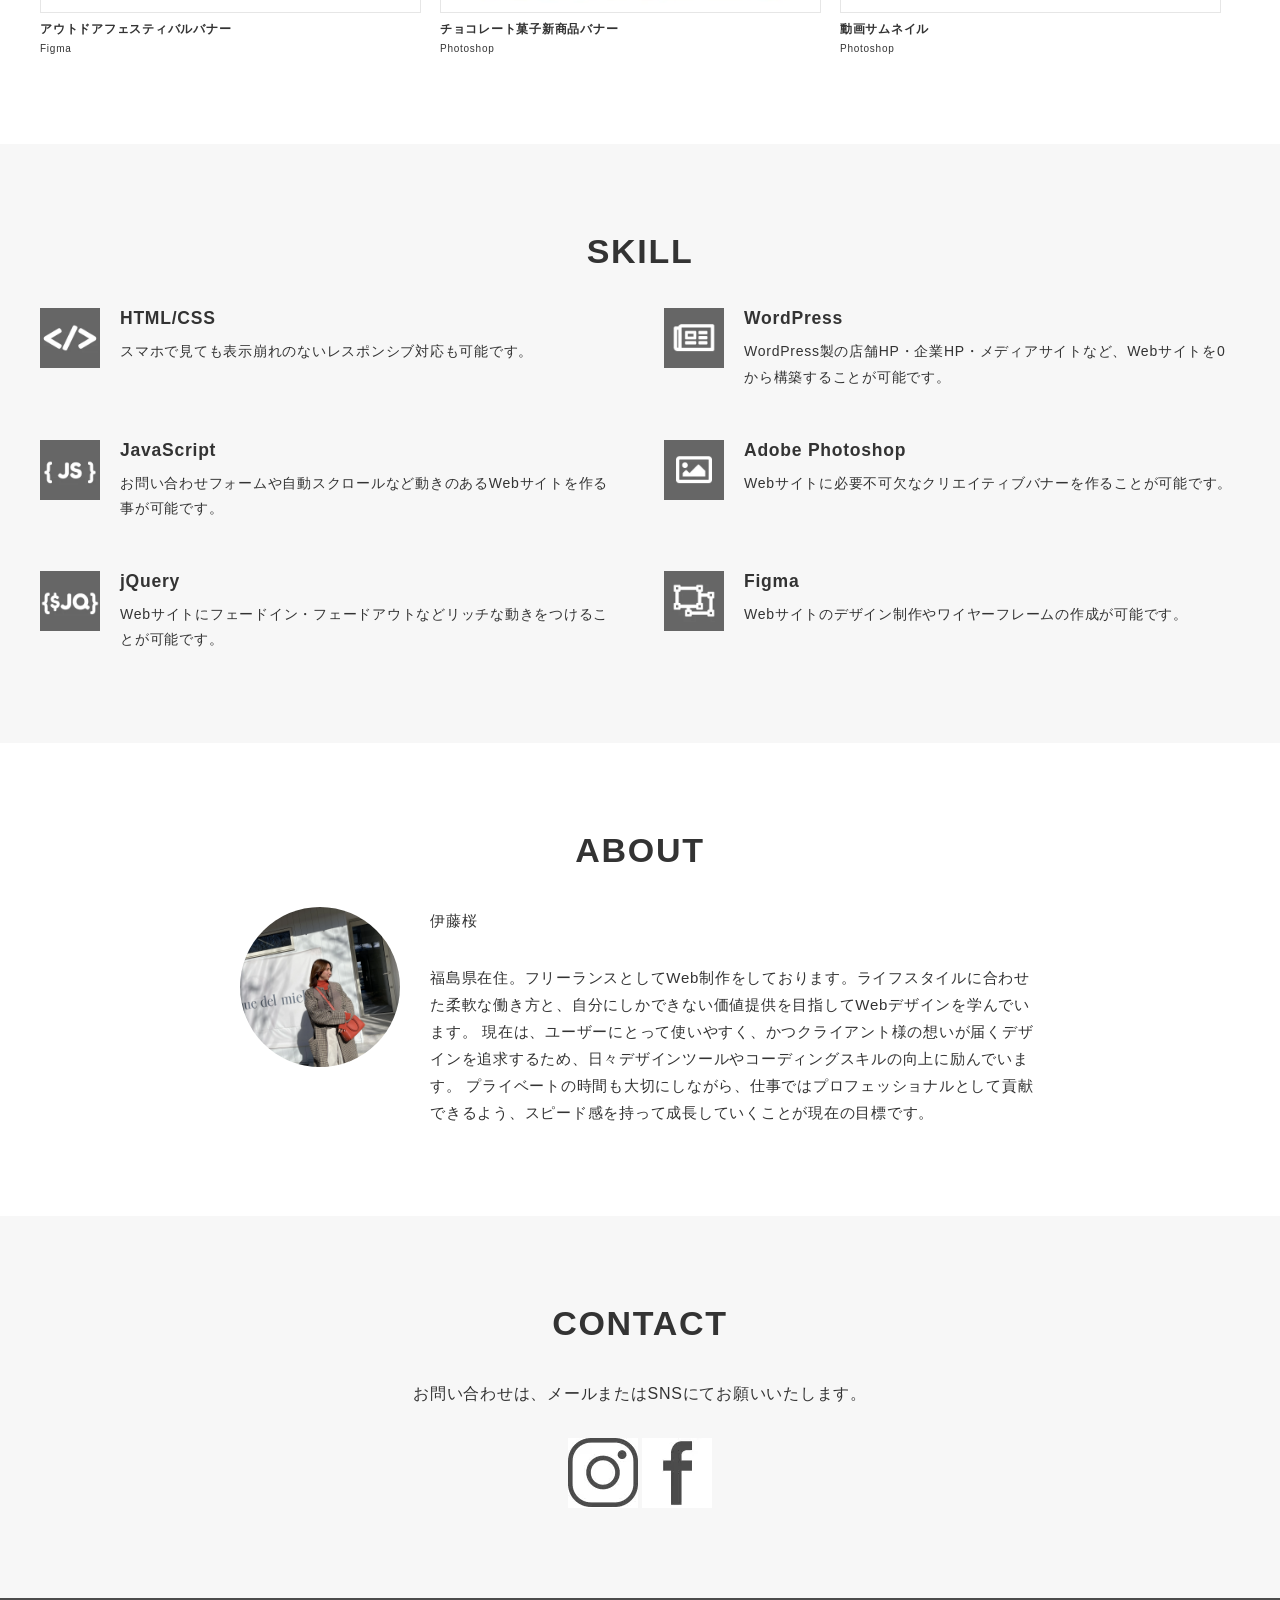
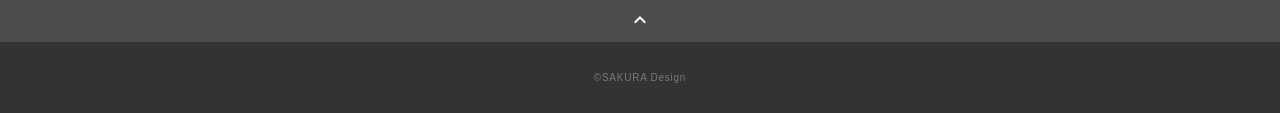
==== commit f507901a: "Add files via upload" ====
--- a/index.html
+++ b/index.html
@@ -181,10 +181,10 @@
           </p>
           <div class="contact-list">
             <a href="http://instagram.com/" target="_blank">
-              <img src="img/icon_instagram.gif" alt="Instagram">
+              <img src="img/icon_instagram.webp" alt="Instagram">
             </a>
             <a href="http://facebook.com/" target="_blank">
-              <img src="img/icon_facebook.gif" alt="Facebook">
+              <img src="img/icon_facebook.webp" alt="Facebook">
             </a>
           </div>
         </div>
